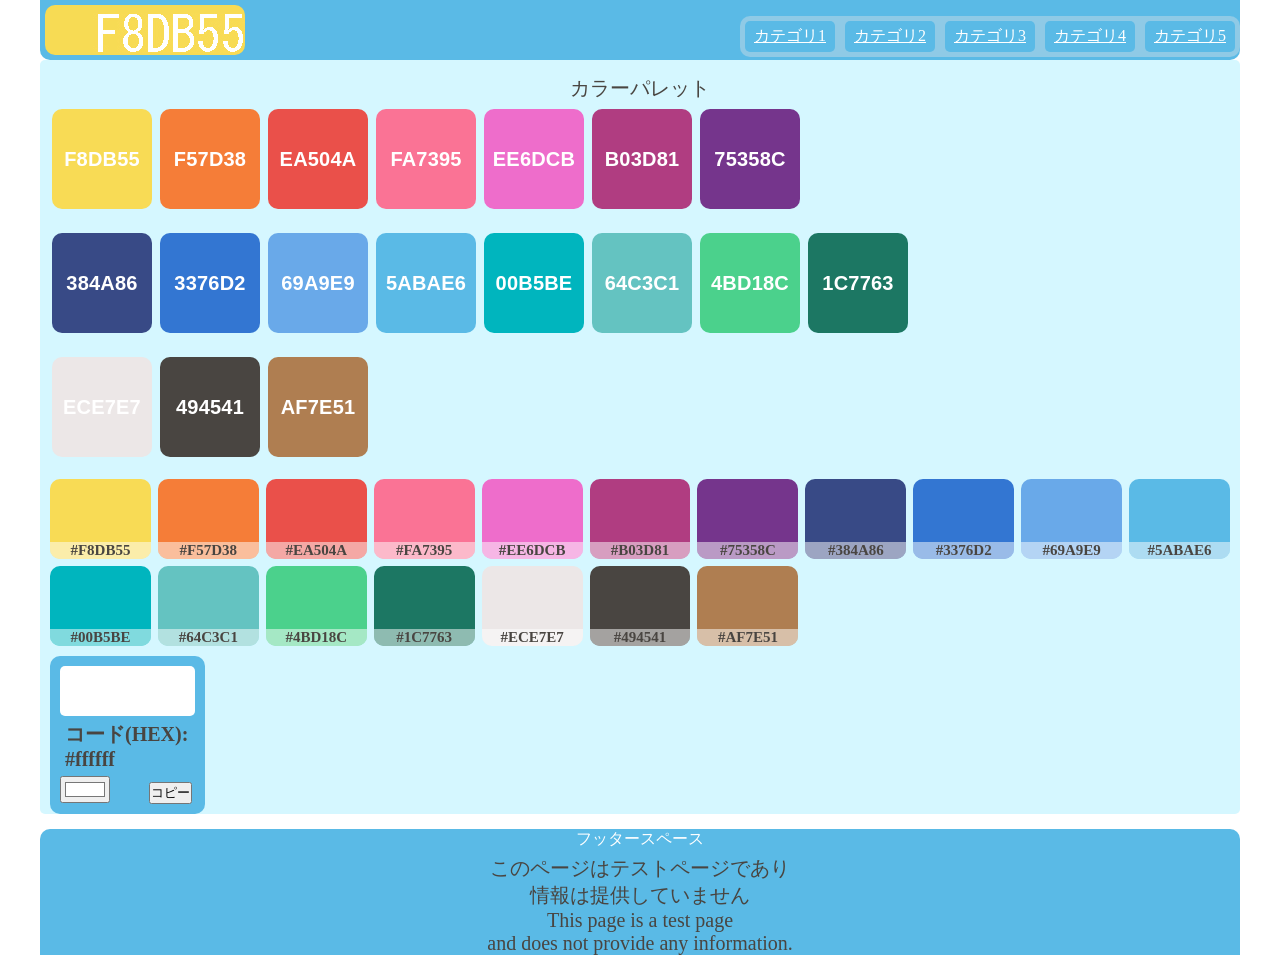
==== color.html @ ba44e424 "Update color.html" ====
<!DOCTYPE html>
<html lang="ja">

<head>
    <meta charset="utf-8">
    <meta name="viewport" content="width=device-width, initial-scale=1.0">
    <title>カラーパレット</title>

    <meta name="description" content="カラーパレット"> <!-- ページの説明 -->
    <meta name="format-detection" content="telephone=no">

    <link rel="stylesheet" href="CSS_JS/color.css">
    <script src="CSS_JS/color.js" defer></script>
    <script src="CSS_JS/floatingBanner.js" defer></script>

</head>


<body>

<div id="container">

    <header id="header">
        <h1>
            <a href="https://1pondemo2njin3.github.io/test/top.html">
            <img src="Images/00.jpg" alt="ロゴマーク"></a>
        </h1>  

        <nav class="nav">
            <ul>
            <li><a href="">カテゴリ1</a></li>
            <li><a href="">カテゴリ2</a></li>
            <li><a href="">カテゴリ3</a></li>
            <li><a href="">カテゴリ4</a></li>
            <li><a href="">カテゴリ5</a></li>
            </ul>
        </nav> 

        <div class="floating-banner" id="floatingBanner">
            <h1>
                <a href="https://1pondemo2njin3.github.io/test/top.html">
                <img src="Images/00.jpg" alt="ロゴマーク"></a>
            </h1>

            <div class="nav_f">
            <nav class="nav">
                <ul>
                <li><a href="">カテゴリ1</a></li>
                <li><a href="">カテゴリ2</a></li>
                <li><a href="">カテゴリ3</a></li>
                <li><a href="">カテゴリ4</a></li>
                <li><a href="">カテゴリ5</a></li>
                </ul>
            </nav>
            <span class="floating-banner__close" id="bannerClose">閉</span>
            </div>

        </div>
    </header>

<main id="main">

    <div id="topic">       
        <p style="text-align:center">カラーパレット</p>
        <button class="color-btn color_F8DB55">F8DB55</button>
        <button class="color-btn color_F57D38">F57D38</button>
        <button class="color-btn color_EA504A">EA504A</button>
        <button class="color-btn color_FA7395">FA7395</button>
        <button class="color-btn color_EE6DCB">EE6DCB</button>
        <button class="color-btn color_B03D81">B03D81</button>
        <button class="color-btn color_75358C">75358C</button>
     
    </div>
    <div id="topic">   
        <button class="color-btn color_384A86">384A86</button>
        <button class="color-btn color_3376D2">3376D2</button>
        <button class="color-btn color_69A9E9">69A9E9</button>        
        <button class="color-btn color_5ABAE6">5ABAE6</button>
        <button class="color-btn color_00B5BE">00B5BE</button>        
        <button class="color-btn color_64C3C1">64C3C1</button>
        <button class="color-btn color_4BD18C">4BD18C</button>
        <button class="color-btn color_1C7763">1C7763</button>

    </div>
    <div id="topic">   
        <button class="color-btn color_ECE7E7">ECE7E7</button>
        <button class="color-btn color_494541">494541</button>
        <button class="color-btn color_AF7E51">AF7E51</button>

    </div>

    <div class="palette" id="palette"></div>

    <div id="cp_container">
        <!-- 色プレビュー -->
        <div class="color-box_P" id="colorPreview"></div>
        <!-- 選択色のHEXコード表示 -->
        <p>コード(HEX): <span id="colorCode">#ffffff</span></p>    
        <!-- カラーピッカー -->
        <input type="color" id="colorPicker" value="#ffffff">
        <!-- コピー用ボタン -->
        <button id="copyBtn">コピー</button>
    </div>

</main>
<footer>フッタースペース
    <p>このページはテストページであり <br>情報は提供していません<br>
       This page is a test page <br>and does not provide any information.</p>
</footer>

</div>
</body>
</html>
---- CSS_JS/color.css ----
@charset "UTF-8";

body {max-width: 1200px; margin: 0 auto; /* 余白を無くす */}

img {margin: 5px; /* 外枠 */ padding: 0px; /* 内枠 */ 
     border-radius: 10px; /* 角の丸み*/}

h1 {margin: 0;} /*余白を無くす*/
h2 { margin: 0px 5px;}

p {margin: 5px; font-size: 20px; color: #494541;}



#container {
    width: auto;
    margin: 0 auto; /* 中央表示 */
    }


#header {
    display: flex; /* 横配列 */  
    height: 60px; min-width: 755px; /* 最小値 */
    margin: 0 auto; /* 中央表示 */
    justify-content: space-between; /* 要素間スペース 均等配置 両端 詰め */
    border-radius: 0 0 10px 10px;
    background-color: #5abae6;
    }
  

.floating-banner {
    display: flex; /* 横配列 */
    height: 60px; width: auto; min-width: 755px;
    border-radius: 0 0 10px 10px;  
    justify-content: space-between;
    pointer-events: none;  
    background: #5abae6;
    color: #fff;
    position: fixed; /*画面上に固定*/
    top: 0px;  
    opacity: 0; /* 初期状態を非表示(透明度) */
    transform: translateY(-100%);
    transition: opacity 0.4s ease, transform 0.4s ease, bottom 0.3s ease;
    z-index: 10;
    }
  
.floating-banner.is-visible {
    pointer-events: auto;
    opacity: 1;  
    transform: translateY(0);
    }
  
/*閉じる表示*/
.floating-banner__close {
    height: 20px; width: auto;
    padding: 5px; margin: 25px 5px;
    border-radius: 5px;
    background-color: #8fcae6;
    font-size: 12px;
    cursor: pointer;
    opacity: 1;
    }
  
.floating-banner__close:hover {opacity: 1;}
  
.nav_f {display: flex;}
  
  
.nav ul {
    display: flex;
    padding: 0;
    border-radius: 10px;
    background-color: #8fcae6;
    list-style-type: none;
    text-align: center;  
    }
  
.nav li {
    flex: 1; /* 各フレックスアイテムを等幅 */ 
    width: 80px; height: auto; 
    padding: 5px; margin: 5px;
    border-radius: 5px;
    background-color: #5abae6;
    }
  
.nav a{color: #fff;}
  
  
footer {
    height: auto; min-width: 755px; /* 最小値 */
    margin: 15px 0 0 0; padding: 0;
    border-radius: 10px 10px 0 0;
    justify-content: space-between;
    text-align:center; color: #fff;
    background-color: #5abae6;
    }
  
#main {
    width: auto; height: auto;
    margin: 0px; padding: 0px;
    border-radius: 5px;
    background-color: #d5f7ff;    
    }

#topic {
    width: auto;
    margin: 0px; padding: 10px;
    }

/* ボタンの基本デザイン */
.color-btn {
    width: 100px; height: 100px;
    margin: 2px; padding: 0px;
    border: none; border-radius: 10px;
    font-size: 20px; font-weight: 700; color: #fff;
    line-height: 0; letter-spacing: .01em;
    cursor: pointer;
    }

/* サンプル用の色 */
.color_F8DB55 {background-color: #F8DB55}
.color_F57D38 {background-color: #F57D38}
.color_EA504A {background-color: #EA504A}
.color_FA7395 {background-color: #FA7395}
.color_EE6DCB {background-color: #EE6DCB}
.color_B03D81 {background-color: #B03D81}
.color_75358C {background-color: #75358C}

.color_384A86 {background-color: #384A86}
.color_3376D2 {background-color: #3376D2}
.color_69A9E9 {background-color: #69A9E9}
.color_5ABAE6 {background-color: #5ABAE6}
.color_00B5BE {background-color: #00B5BE}
.color_64C3C1 {background-color: #64C3C1}
.color_4BD18C {background-color: #4BD18C}
.color_1C7763 {background-color: #1C7763}

.color_ECE7E7 {background-color: #ECE7E7}
.color_494541 {background-color: #494541}
.color_AF7E51 {background-color: #AF7E51}



.palette {
    margin: 0px; padding: 10px;
    display: grid;
    grid-template-columns: repeat(auto-fill, minmax(100px, 1fr));
    gap: 7px;
    }

.color-box {
    position: relative;
    height: 80px;
    border-radius: 10px;
    transition: transform 0.1s;
    overflow: hidden;   
    cursor: pointer;    
    }

.color-box:hover {transform: scale(1.1);}

.color-label {
    position: absolute;
    bottom: 0;
    width: 100%;
    padding: 0px;
    font-size: 15px; font-weight: 700; color: #494541;
    text-align: center;
    background: #ffffff80;   
    }



#cp_container {
    width: 135px; height: auto;
    margin: 0px 10px; padding: 10px;    
    font-weight: 700;
    border-radius: 10px;
    background: #5ABAE6;   
    }

.color-box_P {
    width: 135px; height: 50px;
    border-radius: 5px;
    background: #ffffff; 
    }



button {
    width: auto; height: auto;
    margin-left: 35px; padding: 0px;
    cursor: pointer;
    }
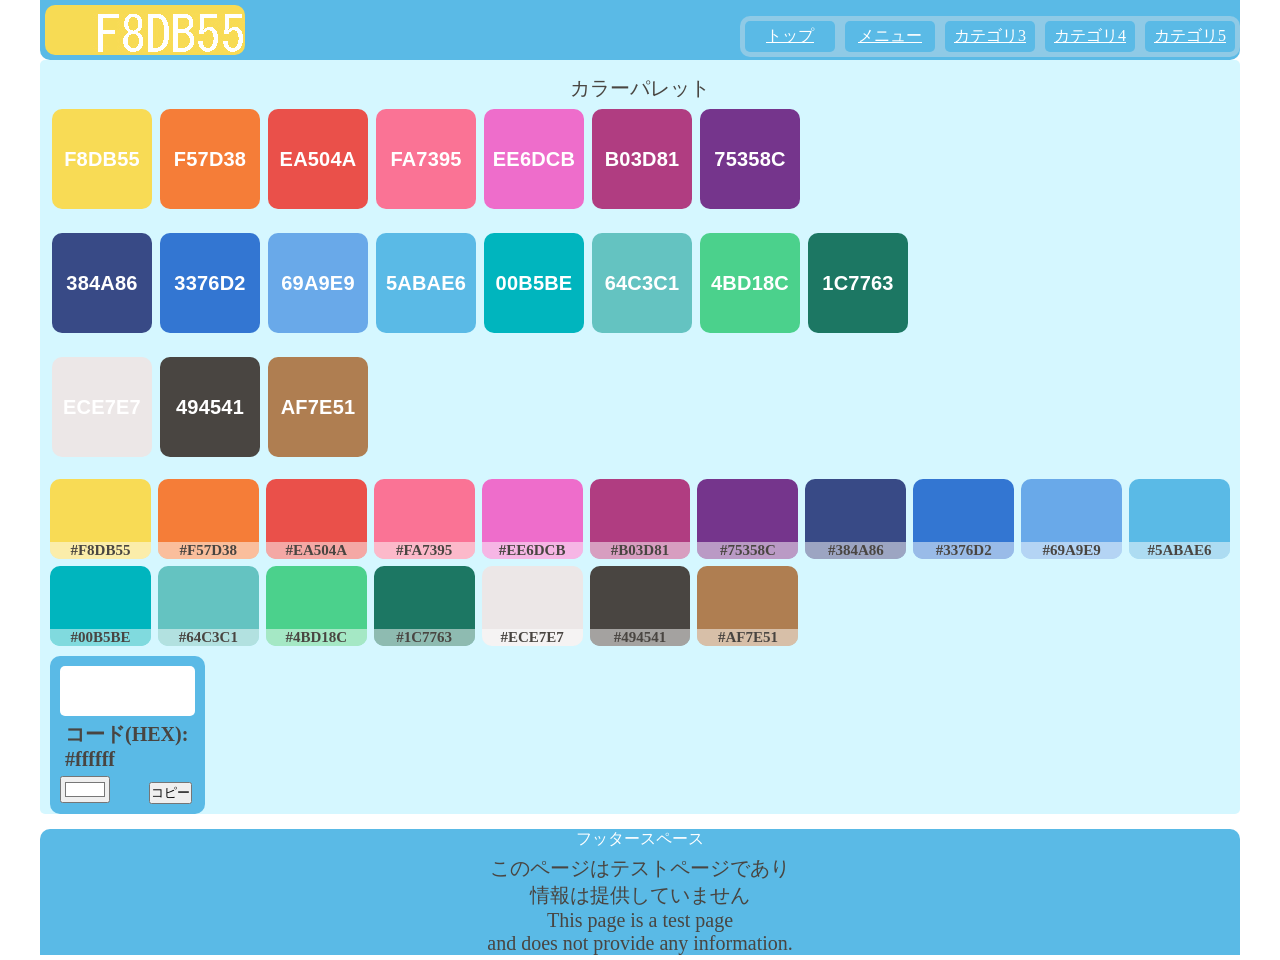
==== commit 14ebbc2f: "Update color.html" ====
--- a/color.html
+++ b/color.html
@@ -23,13 +23,13 @@
     <header id="header">
         <h1>
             <a href="https://1pondemo2njin3.github.io/test/top.html">
-            <img src="Images/00.jpg" alt="ロゴマーク"></a>
+            <img src="Images/00.jpg" alt="トップページへ"></a>
         </h1>  
 
         <nav class="nav">
             <ul>
-            <li><a href="">カテゴリ1</a></li>
-            <li><a href="">カテゴリ2</a></li>
+            <li><a href="https://1pondemo2njin3.github.io/test/top.html">トップ</a></li>
+            <li><a href="https://1pondemo2njin3.github.io/test/next_01.html">メニュー</a></li>
             <li><a href="">カテゴリ3</a></li>
             <li><a href="">カテゴリ4</a></li>
             <li><a href="">カテゴリ5</a></li>
@@ -39,14 +39,14 @@
         <div class="floating-banner" id="floatingBanner">
             <h1>
                 <a href="https://1pondemo2njin3.github.io/test/top.html">
-                <img src="Images/00.jpg" alt="ロゴマーク"></a>
+                <img src="Images/00.jpg" alt="トップページへ"></a>
             </h1>
 
             <div class="nav_f">
             <nav class="nav">
                 <ul>
-                <li><a href="">カテゴリ1</a></li>
-                <li><a href="">カテゴリ2</a></li>
+                <li><a href="https://1pondemo2njin3.github.io/test/top.html">トップ</a></li>
+                <li><a href="https://1pondemo2njin3.github.io/test/next_01.html">メニュー</a></li>
                 <li><a href="">カテゴリ3</a></li>
                 <li><a href="">カテゴリ4</a></li>
                 <li><a href="">カテゴリ5</a></li>
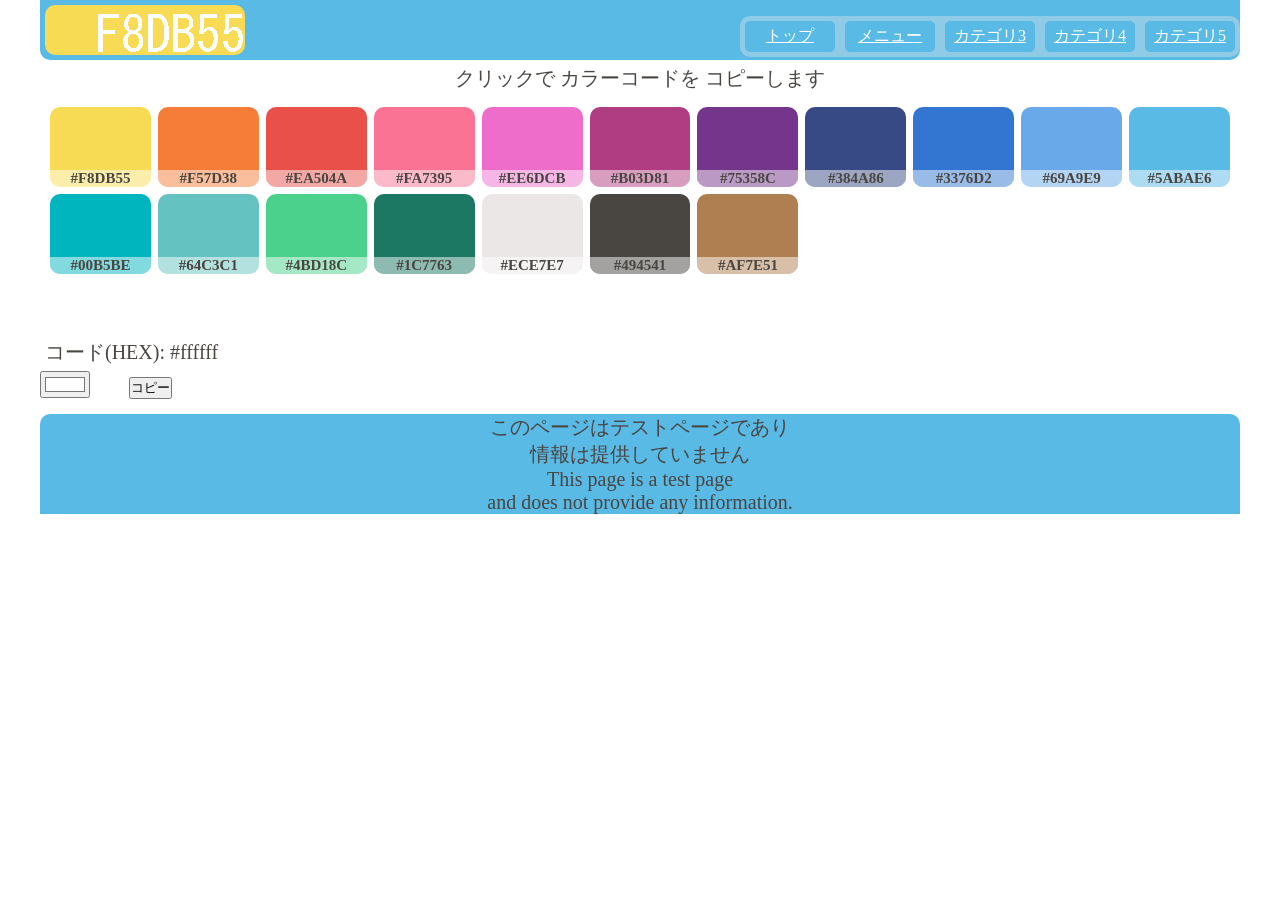
==== commit cec21ebf: "更新" ====
--- a/color.html
+++ b/color.html
@@ -18,7 +18,7 @@
 
 <body>
 
-<div id="container">
+<div id="container_all">
 
     <header id="header">
         <h1>
@@ -35,80 +35,83 @@
             <li><a href="">カテゴリ5</a></li>
             </ul>
         </nav> 
-
-        <div class="floating-banner" id="floatingBanner">
-            <h1>
-                <a href="https://1pondemo2njin3.github.io/test/top.html">
-                <img src="Images/00.jpg" alt="トップページへ"></a>
-            </h1>
-
-            <div class="nav_f">
-            <nav class="nav">
-                <ul>
-                <li><a href="https://1pondemo2njin3.github.io/test/top.html">トップ</a></li>
-                <li><a href="https://1pondemo2njin3.github.io/test/next_01.html">メニュー</a></li>
-                <li><a href="">カテゴリ3</a></li>
-                <li><a href="">カテゴリ4</a></li>
-                <li><a href="">カテゴリ5</a></li>
-                </ul>
-            </nav>
-            <span class="floating-banner__close" id="bannerClose">閉</span>
-            </div>
-
-        </div>
     </header>
 
-<main id="main">
+    <div class="floating-banner" id="floatingBanner">
+         <h1>
+            <a href="https://1pondemo2njin3.github.io/test/top.html">
+            <img src="Images/00.jpg" alt="トップページへ"></a>
+        </h1>
 
-    <div id="topic">       
-        <p style="text-align:center">カラーパレット</p>
-        <button class="color-btn color_F8DB55">F8DB55</button>
-        <button class="color-btn color_F57D38">F57D38</button>
-        <button class="color-btn color_EA504A">EA504A</button>
-        <button class="color-btn color_FA7395">FA7395</button>
-        <button class="color-btn color_EE6DCB">EE6DCB</button>
-        <button class="color-btn color_B03D81">B03D81</button>
-        <button class="color-btn color_75358C">75358C</button>
-     
-    </div>
-    <div id="topic">   
-        <button class="color-btn color_384A86">384A86</button>
-        <button class="color-btn color_3376D2">3376D2</button>
-        <button class="color-btn color_69A9E9">69A9E9</button>        
-        <button class="color-btn color_5ABAE6">5ABAE6</button>
-        <button class="color-btn color_00B5BE">00B5BE</button>        
-        <button class="color-btn color_64C3C1">64C3C1</button>
-        <button class="color-btn color_4BD18C">4BD18C</button>
-        <button class="color-btn color_1C7763">1C7763</button>
-
-    </div>
-    <div id="topic">   
-        <button class="color-btn color_ECE7E7">ECE7E7</button>
-        <button class="color-btn color_494541">494541</button>
-        <button class="color-btn color_AF7E51">AF7E51</button>
+        <div class="floating-banner_nav">
+        <nav class="nav">
+            <ul>
+            <li><a href="https://1pondemo2njin3.github.io/test/top.html">トップ</a></li>
+            <li><a href="https://1pondemo2njin3.github.io/test/next_01.html">メニュー</a></li>
+            <li><a href="">カテゴリ3</a></li>
+            <li><a href="">カテゴリ4</a></li>
+            <li><a href="">カテゴリ5</a></li>
+            </ul>
+        </nav>
+        <span class="floating-banner__close" id="bannerClose">閉</span>
+        </div>
 
     </div>
 
-    <div class="palette" id="palette"></div>
 
-    <div id="cp_container">
-        <!-- 色プレビュー -->
-        <div class="color-box_P" id="colorPreview"></div>
-        <!-- 選択色のHEXコード表示 -->
-        <p>コード(HEX): <span id="colorCode">#ffffff</span></p>    
-        <!-- カラーピッカー -->
-        <input type="color" id="colorPicker" value="#ffffff">
-        <!-- コピー用ボタン -->
-        <button id="copyBtn">コピー</button>
-    </div>
+    <main>
+        <p style="text-align:center">クリックで カラーコードを コピーします</p>
+            
+        <div class="palette" id="palette"></div> <!-- color.js -->
 
-</main>
-<footer>フッタースペース
-    <p>このページはテストページであり <br>情報は提供していません<br>
-       This page is a test page <br>and does not provide any information.</p>
-</footer>
+        <!-- <div id="color_palette">       
+
+            <button class="color-btn color_F8DB55">F8DB55</button>
+            <button class="color-btn color_F57D38">F57D38</button>
+            <button class="color-btn color_EA504A">EA504A</button>
+            <button class="color-btn color_FA7395">FA7395</button>
+            <button class="color-btn color_EE6DCB">EE6DCB</button>
+            <button class="color-btn color_B03D81">B03D81</button>
+            <button class="color-btn color_75358C">75358C</button>    
+        </div>
+
+        <div id="color_palette">   
+            <button class="color-btn color_384A86">384A86</button>
+            <button class="color-btn color_3376D2">3376D2</button>
+            <button class="color-btn color_69A9E9">69A9E9</button>        
+            <button class="color-btn color_5ABAE6">5ABAE6</button>
+            <button class="color-btn color_00B5BE">00B5BE</button>        
+            <button class="color-btn color_64C3C1">64C3C1</button>
+            <button class="color-btn color_4BD18C">4BD18C</button>
+            <button class="color-btn color_1C7763">1C7763</button>
+        </div>
+
+        <div id="color_palette">   
+            <button class="color-btn color_ECE7E7">ECE7E7</button>
+            <button class="color-btn color_494541">494541</button>
+            <button class="color-btn color_AF7E51">AF7E51</button>
+        </div> -->
+
+        <div id="container_colorPicker">
+            <!-- 色プレビュー -->
+            <div class="color-box_P" id="colorPreview"></div>
+            <!-- 選択色のHEXコード表示 -->
+            <p>コード(HEX): <span id="colorCode">#ffffff</span></p>    
+            <!-- カラーピッカー -->
+            <input type="color" id="colorPicker" value="#ffffff">
+            <!-- コピー用ボタン -->
+            <button id="copyBtn">コピー</button>
+        </div>
+
+    </main>
+
+    <footer>
+        <p>このページはテストページであり <br>情報は提供していません<br>
+           This page is a test page <br>and does not provide any information.</p>
+    </footer>
 
 </div>
+
 </body>
 </html>
 
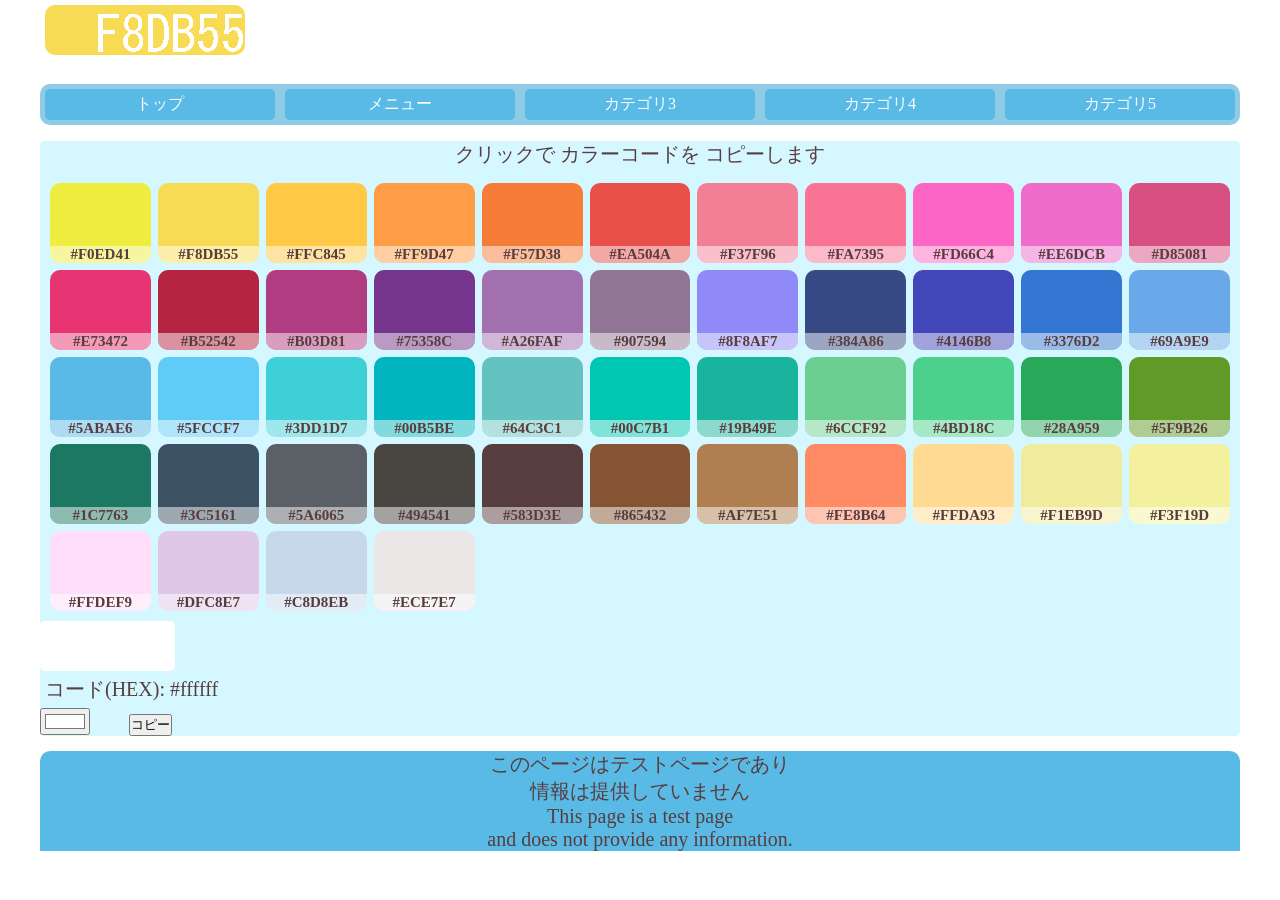
==== commit c3faa159: "更新" ====
--- a/color.html
+++ b/color.html
@@ -20,7 +20,7 @@
 
 <div id="container_all">
 
-    <header id="header">
+    <header>
         <h1>
             <a href="https://1pondemo2njin3.github.io/test/top.html">
             <img src="Images/00.jpg" alt="トップページへ"></a>
@@ -92,7 +92,7 @@
             <button class="color-btn color_AF7E51">AF7E51</button>
         </div> -->
 
-        <div id="container_colorPicker">
+        <div id="container_color_picker">
             <!-- 色プレビュー -->
             <div class="color-box_P" id="colorPreview"></div>
             <!-- 選択色のHEXコード表示 -->
--- a/CSS_JS/color.css
+++ b/CSS_JS/color.css
@@ -1,36 +1,46 @@
+
 @charset "UTF-8";
 
-body {max-width: 1200px; margin: 0 auto; /* 余白を無くす */}
+/* 画面幅に応じての設定*/
+@media screen and (max-width: 975px) {
+  body{width: 760px;} #floatingBanner{width: 760px;}}
+
+@media screen and (min-width: 975px) {
+  body{width: 975px;} #floatingBanner{width: 975px;}}
+
+@media screen and (min-width: 1150px) {
+  body{width: 1200px;} #floatingBanner{width: 1200px;}}
+
+
+
+body {margin: 0 auto;} /* 余白を無くす */
 
 img {margin: 5px; /* 外枠 */ padding: 0px; /* 内枠 */ 
      border-radius: 10px; /* 角の丸み*/}
 
 h1 {margin: 0;} /*余白を無くす*/
-h2 { margin: 0px 5px;}
-
-p {margin: 5px; font-size: 20px; color: #494541;}
-
-
-
-#container {
-    width: auto;
-    margin: 0 auto; /* 中央表示 */
-    }
+h2 {margin: 0px 5px;}
+
+p {margin: 5px; font-size: 20px; color: #583D3E;}
+
+a {text-decoration: none;} /* リンクの下線 */
 
 
 #header {
     display: flex; /* 横配列 */  
-    height: 60px; min-width: 755px; /* 最小値 */
+    width: auto; height: 60px;
     margin: 0 auto; /* 中央表示 */
-    justify-content: space-between; /* 要素間スペース 均等配置 両端 詰め */
     border-radius: 0 0 10px 10px;
+    justify-content: ; /* 要素間スペース 均等配置 両端 詰め */
     background-color: #5abae6;
     }
   
 
 .floating-banner {
     display: flex; /* 横配列 */
-    height: 60px; width: auto; min-width: 755px;
+    width: auto; height: 60px;
+    min-width: 760px; /* main+navの最小幅 */
+    max-width: 1200px;
     border-radius: 0 0 10px 10px;  
     justify-content: space-between;
     pointer-events: none;  
@@ -52,8 +62,8 @@
   
 /*閉じる表示*/
 .floating-banner__close {
-    height: 20px; width: auto;
-    padding: 5px; margin: 25px 5px;
+    width: auto; height: 20px;
+    margin: 25px 5px; padding: 5px;
     border-radius: 5px;
     background-color: #8fcae6;
     font-size: 12px;
@@ -61,11 +71,11 @@
     opacity: 1;
     }
   
-.floating-banner__close:hover {opacity: 1;}
-  
-.nav_f {display: flex;}
-  
-  
+.floating-banner__close:hover {opacity: 1;}  
+.floating-banner_nav {display: flex;}
+
+.nav{margin-left: auto;}
+.nav a{color: #fff;}   
 .nav ul {
     display: flex;
     padding: 0;
@@ -83,9 +93,8 @@
     background-color: #5abae6;
     }
   
-.nav a{color: #fff;}
-  
-  
+
+
 footer {
     height: auto; min-width: 755px; /* 最小値 */
     margin: 15px 0 0 0; padding: 0;
@@ -94,15 +103,27 @@
     text-align:center; color: #fff;
     background-color: #5abae6;
     }
-  
-#main {
+
+
+
+#container_all {
+    width: auto;
+    min-width: 760px;  /* 最小値 */
+    max-width: 1200px;
+    margin: 0 auto; /* 中央表示 */
+    /* background-color: #ece7e7; */
+    color: #494541;
+    }
+
+main {
     width: auto; height: auto;
     margin: 0px; padding: 0px;
     border-radius: 5px;
     background-color: #d5f7ff;    
     }
 
-#topic {
+
+#color_palette {
     width: auto;
     margin: 0px; padding: 10px;
     }
@@ -141,6 +162,7 @@
 
 
 
+/* color.js */
 .palette {
     margin: 0px; padding: 10px;
     display: grid;
@@ -148,9 +170,11 @@
     gap: 7px;
     }
 
+
+
 .color-box {
     position: relative;
-    height: 80px;
+    width: auto; height: 80px;
     border-radius: 10px;
     transition: transform 0.1s;
     overflow: hidden;   
@@ -164,14 +188,14 @@
     bottom: 0;
     width: 100%;
     padding: 0px;
-    font-size: 15px; font-weight: 700; color: #494541;
+    font-size: 15px; font-weight: 700; color: #583D3E;
     text-align: center;
     background: #ffffff80;   
     }
 
 
 
-#cp_container {
+#container_colorPicker {
     width: 135px; height: auto;
     margin: 0px 10px; padding: 10px;    
     font-weight: 700;
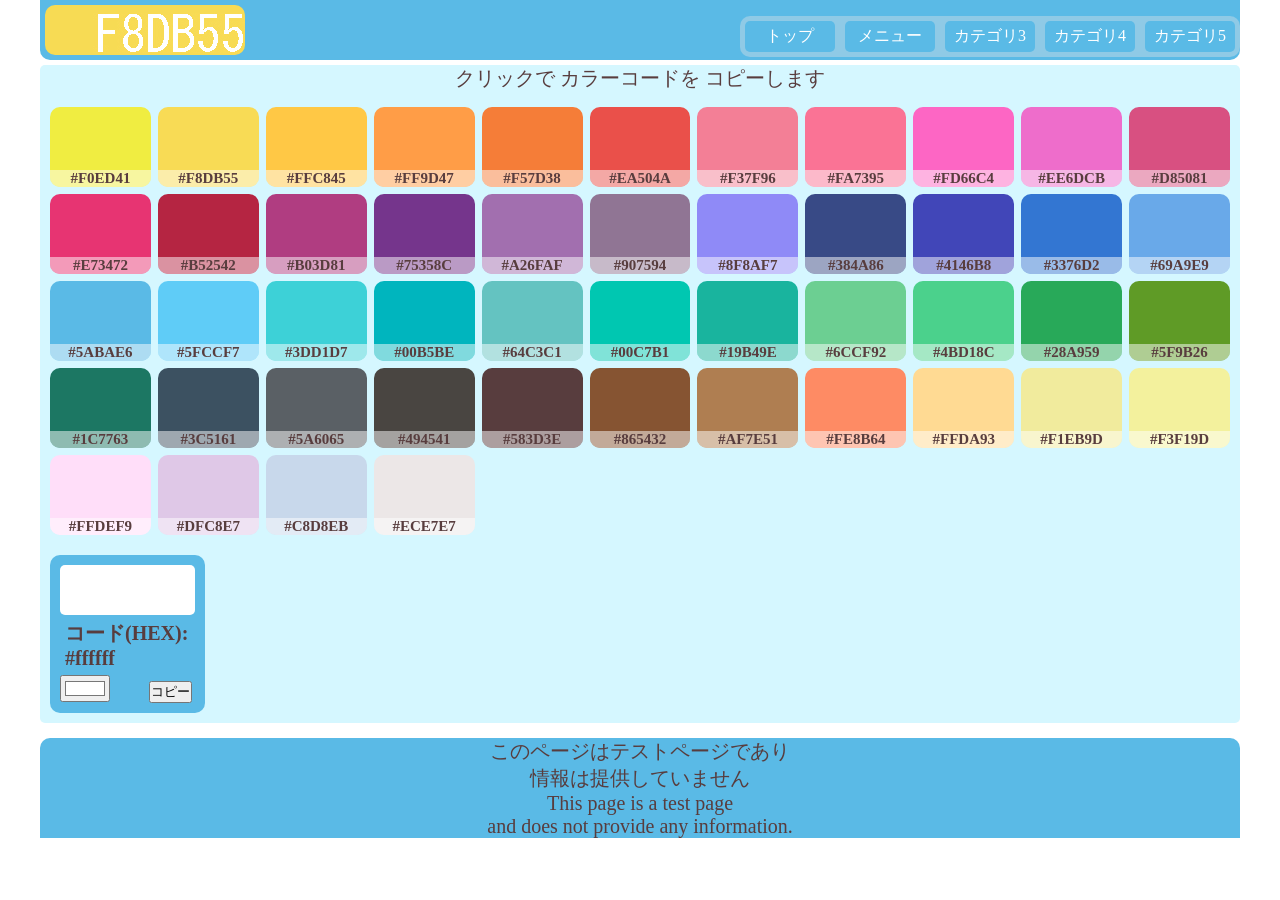
==== commit 26b41c8f: "Add files via upload" ====
--- a/color.html
+++ b/color.html
@@ -3,7 +3,7 @@
 
 <head>
     <meta charset="utf-8">
-    <meta name="viewport" content="width=device-width, initial-scale=1.0">
+    <meta name="viewport" content="width=device-width, initial-scale=0.5">
     <title>カラーパレット</title>
 
     <meta name="description" content="カラーパレット"> <!-- ページの説明 -->
--- a/CSS_JS/color.css
+++ b/CSS_JS/color.css
@@ -1,22 +1,29 @@
 
 @charset "UTF-8";
 
+/* 画面幅が ~px以下のとき 指定カラムを非表示 */
+@media (max-width: 600px) {#floatingBanner h1 {display: none;}}
+/*  @media (max-width: 760px) {#sub_menu {display: none;}}
+    @media (max-width: 1150px) {#topic {display: none;}} */
+
 /* 画面幅に応じての設定*/
-@media screen and (max-width: 975px) {
-  body{width: 760px;} #floatingBanner{width: 760px;}}
-
-@media screen and (min-width: 975px) {
-  body{width: 975px;} #floatingBanner{width: 975px;}}
-
-@media screen and (min-width: 1150px) {
-  body{width: 1200px;} #floatingBanner{width: 1200px;}}
-
-
-
-body {margin: 0 auto;} /* 余白を無くす */
-
-img {margin: 5px; /* 外枠 */ padding: 0px; /* 内枠 */ 
-     border-radius: 10px; /* 角の丸み*/}
+@media screen and (max-width: 759px) {
+    body{width: 650px;} #floatingBanner{width: 650px;}
+      h1 img {width: 100px; height: 50px;}}
+  
+  @media screen and (min-width: 760px) {
+    body{width: 760px;} #floatingBanner{width: 760px;}}
+  
+  @media screen and (min-width: 975px) {
+    body{width: 975px;} #floatingBanner{width: 975px;}}
+  
+  @media screen and (min-width: 1150px) {
+    body{width: 1200px;} #floatingBanner{width: 1200px;}}
+
+
+
+img {margin: 5px; padding: 0px;
+     border-radius: 10px;}
 
 h1 {margin: 0;} /*余白を無くす*/
 h2 {margin: 0px 5px;}
@@ -26,21 +33,31 @@
 a {text-decoration: none;} /* リンクの下線 */
 
 
-#header {
+
+html body {height: 100%; margin: 0 auto;}
+
+header {
     display: flex; /* 横配列 */  
     width: auto; height: 60px;
     margin: 0 auto; /* 中央表示 */
     border-radius: 0 0 10px 10px;
-    justify-content: ; /* 要素間スペース 均等配置 両端 詰め */
     background-color: #5abae6;
     }
   
-
+footer {
+    width: auto; height: auto;
+    margin: 15px 0 0 0; padding: 0;
+    border-radius: 10px 10px 0 0;
+    justify-content: space-between;
+    text-align:center; color: #fff;
+    background-color: #5abae6;
+    }
+
+
+/* フローティング バナー */
 .floating-banner {
     display: flex; /* 横配列 */
     width: auto; height: 60px;
-    min-width: 760px; /* main+navの最小幅 */
-    max-width: 1200px;
     border-radius: 0 0 10px 10px;  
     justify-content: space-between;
     pointer-events: none;  
@@ -74,6 +91,8 @@
 .floating-banner__close:hover {opacity: 1;}  
 .floating-banner_nav {display: flex;}
 
+
+/* ナビゲーション */
 .nav{margin-left: auto;}
 .nav a{color: #fff;}   
 .nav ul {
@@ -95,25 +114,14 @@
   
 
 
-footer {
-    height: auto; min-width: 755px; /* 最小値 */
-    margin: 15px 0 0 0; padding: 0;
-    border-radius: 10px 10px 0 0;
-    justify-content: space-between;
-    text-align:center; color: #fff;
-    background-color: #5abae6;
-    }
-
-
-
+/* 各 コンテナー */
 #container_all {
-    width: auto;
-    min-width: 760px;  /* 最小値 */
-    max-width: 1200px;
+    width: 100%; max-width: 100%;
     margin: 0 auto; /* 中央表示 */
-    /* background-color: #ece7e7; */
     color: #494541;
     }
+
+
 
 main {
     width: auto; height: auto;
@@ -121,6 +129,7 @@
     border-radius: 5px;
     background-color: #d5f7ff;    
     }
+
 
 
 #color_palette {
@@ -195,9 +204,10 @@
 
 
 
-#container_colorPicker {
+#container_color_picker {
+    display: inline-block; /* インライン要素<a><p><span>を ブロック */
     width: 135px; height: auto;
-    margin: 0px 10px; padding: 10px;    
+    margin: 10px; padding: 10px;
     font-weight: 700;
     border-radius: 10px;
     background: #5ABAE6;   
@@ -218,5 +228,3 @@
     }
 
 
-
-
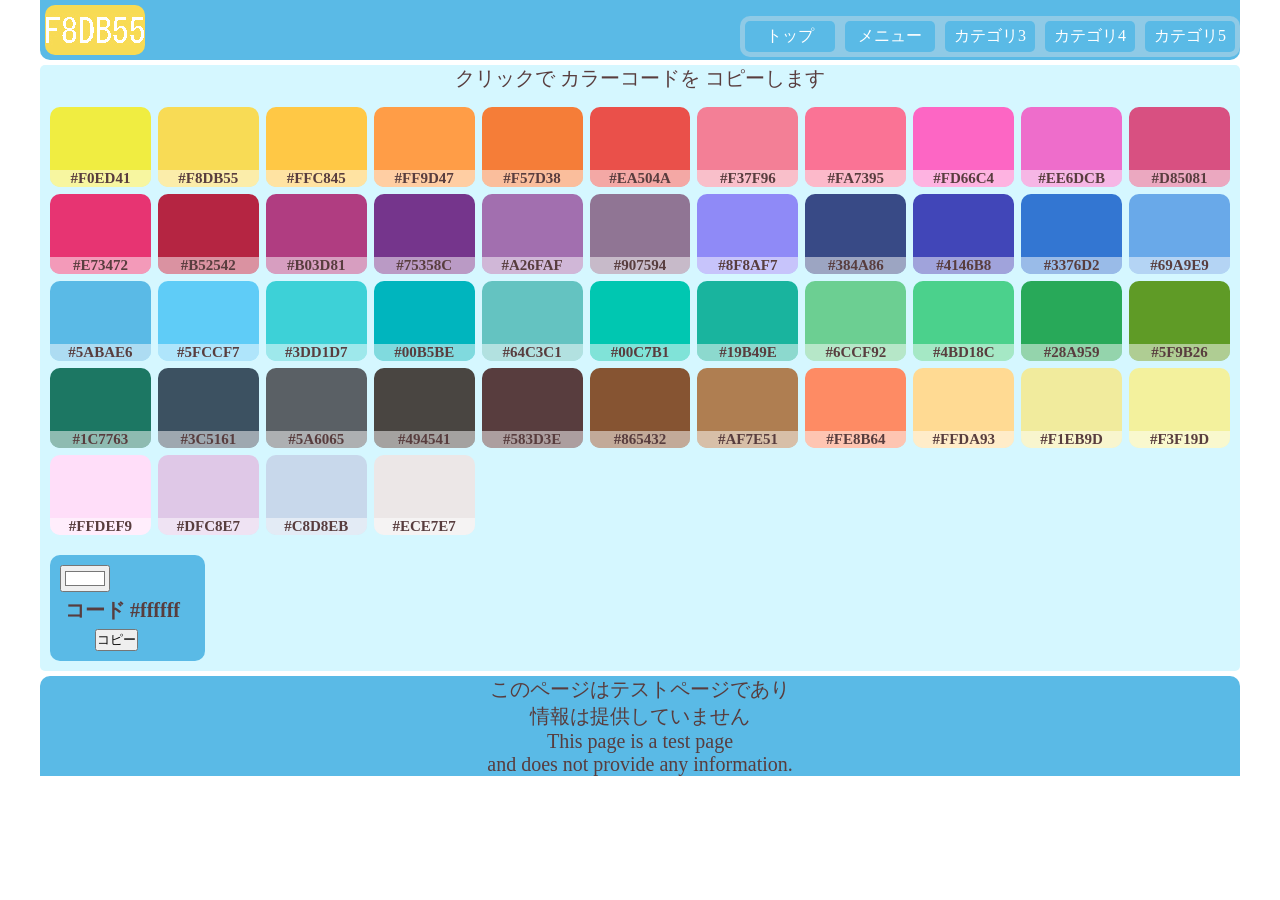
==== commit 1e315140: "Add files via upload" ====
--- a/color.html
+++ b/color.html
@@ -3,7 +3,7 @@
 
 <head>
     <meta charset="utf-8">
-    <meta name="viewport" content="width=device-width, initial-scale=0.5">
+    <meta name="viewport" content="width=device-width,">
     <title>カラーパレット</title>
 
     <meta name="description" content="カラーパレット"> <!-- ページの説明 -->
@@ -23,7 +23,7 @@
     <header>
         <h1>
             <a href="https://1pondemo2njin3.github.io/test/top.html">
-            <img src="Images/00.jpg" alt="トップページへ"></a>
+            <img src="Images/00_s.jpg" alt="トップページへ"></a>
         </h1>  
 
         <nav class="nav">
@@ -40,7 +40,7 @@
     <div class="floating-banner" id="floatingBanner">
          <h1>
             <a href="https://1pondemo2njin3.github.io/test/top.html">
-            <img src="Images/00.jpg" alt="トップページへ"></a>
+            <img src="Images/00_s.jpg" alt="トップページへ"></a>
         </h1>
 
         <div class="floating-banner_nav">
@@ -93,14 +93,14 @@
         </div> -->
 
         <div id="container_color_picker">
-            <!-- 色プレビュー -->
-            <div class="color-box_P" id="colorPreview"></div>
+            <!-- 色プレビュー
+            <div class="color-box_P" id="colorPreview"></div> -->
+            <!-- カラーピッカー -->
+            <input type="color" id="colorPicker" value="#ffffff">       
             <!-- 選択色のHEXコード表示 -->
-            <p>コード(HEX): <span id="colorCode">#ffffff</span></p>    
-            <!-- カラーピッカー -->
-            <input type="color" id="colorPicker" value="#ffffff">
+            <p>コード <span id="colorCode">#ffffff</span></p>    
             <!-- コピー用ボタン -->
-            <button id="copyBtn">コピー</button>
+            <button id="copyBtn">コピー</button>    
         </div>
 
     </main>
--- a/CSS_JS/color.css
+++ b/CSS_JS/color.css
@@ -2,51 +2,56 @@
 @charset "UTF-8";
 
 /* 画面幅が ~px以下のとき 指定カラムを非表示 */
-@media (max-width: 600px) {#floatingBanner h1 {display: none;}}
-/*  @media (max-width: 760px) {#sub_menu {display: none;}}
-    @media (max-width: 1150px) {#topic {display: none;}} */
-
-/* 画面幅に応じての設定*/
-@media screen and (max-width: 759px) {
-    body{width: 650px;} #floatingBanner{width: 650px;}
-      h1 img {width: 100px; height: 50px;}}
-  
-  @media screen and (min-width: 760px) {
-    body{width: 760px;} #floatingBanner{width: 760px;}}
-  
-  @media screen and (min-width: 975px) {
-    body{width: 975px;} #floatingBanner{width: 975px;}}
-  
-  @media screen and (min-width: 1150px) {
-    body{width: 1200px;} #floatingBanner{width: 1200px;}}
-
-
-
-img {margin: 5px; padding: 0px;
-     border-radius: 10px;}
-
-h1 {margin: 0;} /*余白を無くす*/
-h2 {margin: 0px 5px;}
-
-p {margin: 5px; font-size: 20px; color: #583D3E;}
-
-a {text-decoration: none;} /* リンクの下線 */
-
-
-
-html body {height: 100%; margin: 0 auto;}
+@media (max-width: 645px) {#floatingBanner h1 {display: none;}}
+
+/* 画面幅に応じての設定 */
+@media screen and (max-width: 660px) {
+    body{min-width: 640px;} #floatingBanner{min-width: 640px;}
+    h1 img {width: 100px; height: 50px;}}
+
+@media screen and (min-width: 660px) {
+    body{max-width: 640px;} #floatingBanner{max-width: 640px;}
+    h1 img {width: 100px; height: 50px;}}
+
+@media screen and (min-width: 775px) {
+    body{max-width: 760px;} #floatingBanner{max-width: 760px;}}
+
+@media screen and (min-width: 990px) {
+    body{max-width: 975px;} #floatingBanner{max-width: 975px;}}
+
+@media screen and (min-width: 1220px) {
+    body{max-width: 1200px;} #floatingBanner{max-width: 1200px;}}
+
+
+
+img {    
+    max-width: 100%; height: auto;
+    margin: 0px auto; padding: 0px;
+    border-radius: 10px;
+    display: block;}
+
+h1  {margin: 0;} /*余白を無くす*/
+h1 img {margin: 5px;}
+h2  {margin: 0px 5px;}
+
+p   {margin: 5px; font-size: 20px; color: #583D3E;}
+a   {text-decoration: none;} /* リンクの下線 */
+
+
+
+html body {width: 100%; height: 100%; margin: 0 auto;}
 
 header {
     display: flex; /* 横配列 */  
     width: auto; height: 60px;
-    margin: 0 auto; /* 中央表示 */
-    border-radius: 0 0 10px 10px;
+    margin: 0 auto; /* 中央寄せ */
+    border-radius: 0 0 10px 10px; /* 角丸 */
     background-color: #5abae6;
     }
   
 footer {
     width: auto; height: auto;
-    margin: 15px 0 0 0; padding: 0;
+    margin: 5px 0 0 0;
     border-radius: 10px 10px 0 0;
     justify-content: space-between;
     text-align:center; color: #fff;
@@ -57,7 +62,7 @@
 /* フローティング バナー */
 .floating-banner {
     display: flex; /* 横配列 */
-    width: auto; height: 60px;
+    width: 100%; height: 60px;
     border-radius: 0 0 10px 10px;  
     justify-content: space-between;
     pointer-events: none;  
@@ -116,9 +121,9 @@
 
 /* 各 コンテナー */
 #container_all {
-    width: 100%; max-width: 100%;
-    margin: 0 auto; /* 中央表示 */
-    color: #494541;
+    width: 100%; max-width: 1200px;
+    margin: 0 auto; /* 中央寄せ */
+    color: #494541; /* 文字色 */
     }
 
 
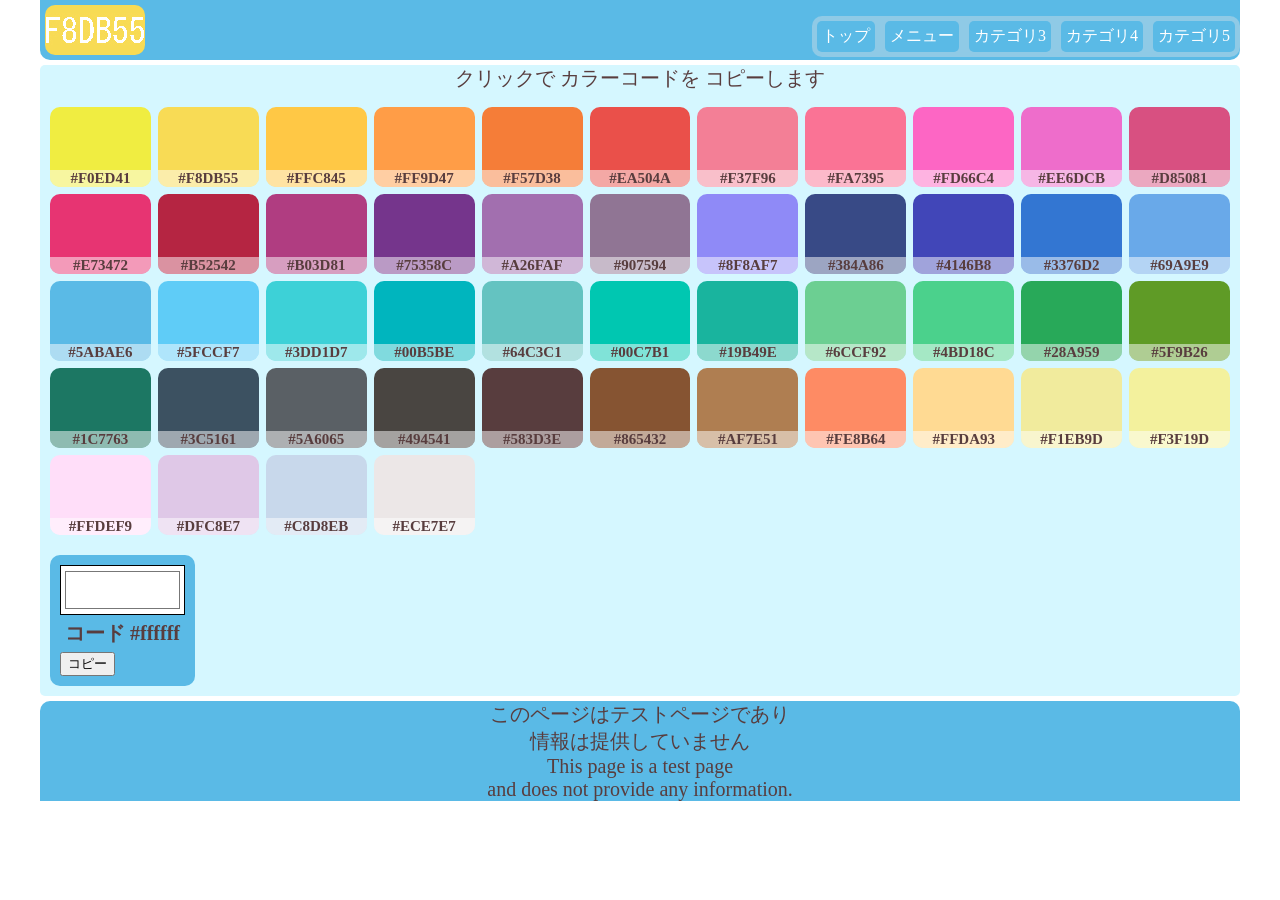
==== commit 759b9bae: "Add files via upload" ====
--- a/color.html
+++ b/color.html
@@ -12,9 +12,7 @@
     <link rel="stylesheet" href="CSS_JS/color.css">
     <script src="CSS_JS/color.js" defer></script>
     <script src="CSS_JS/floatingBanner.js" defer></script>
-
 </head>
-
 
 <body>
 
@@ -30,9 +28,9 @@
             <ul>
             <li><a href="https://1pondemo2njin3.github.io/test/top.html">トップ</a></li>
             <li><a href="https://1pondemo2njin3.github.io/test/next_01.html">メニュー</a></li>
-            <li><a href="">カテゴリ3</a></li>
-            <li><a href="">カテゴリ4</a></li>
-            <li><a href="">カテゴリ5</a></li>
+            <li><a>カテゴリ3</a></li>
+            <li><a>カテゴリ4</a></li>
+            <li><a>カテゴリ5</a></li>
             </ul>
         </nav> 
     </header>
@@ -48,9 +46,9 @@
             <ul>
             <li><a href="https://1pondemo2njin3.github.io/test/top.html">トップ</a></li>
             <li><a href="https://1pondemo2njin3.github.io/test/next_01.html">メニュー</a></li>
-            <li><a href="">カテゴリ3</a></li>
-            <li><a href="">カテゴリ4</a></li>
-            <li><a href="">カテゴリ5</a></li>
+            <li><a>カテゴリ3</a></li>
+            <li><a>カテゴリ4</a></li>
+            <li><a>カテゴリ5</a></li>
             </ul>
         </nav>
         <span class="floating-banner__close" id="bannerClose">閉</span>
--- a/CSS_JS/color.css
+++ b/CSS_JS/color.css
@@ -1,17 +1,12 @@
 
 @charset "UTF-8";
 
-/* 画面幅が ~px以下のとき 指定カラムを非表示 */
-@media (max-width: 645px) {#floatingBanner h1 {display: none;}}
-
 /* 画面幅に応じての設定 */
-@media screen and (max-width: 660px) {
-    body{min-width: 640px;} #floatingBanner{min-width: 640px;}
-    h1 img {width: 100px; height: 50px;}}
-
-@media screen and (min-width: 660px) {
-    body{max-width: 640px;} #floatingBanner{max-width: 640px;}
-    h1 img {width: 100px; height: 50px;}}
+@media screen and (max-width: 655px) {
+    body{min-width: 640px;} #floatingBanner{min-width: 640px;}}
+
+@media screen and (min-width: 655px) {
+    body{max-width: 640px;} #floatingBanner{max-width: 640px;}}
 
 @media screen and (min-width: 775px) {
     body{max-width: 760px;} #floatingBanner{max-width: 760px;}}
@@ -43,14 +38,14 @@
 
 header {
     display: flex; /* 横配列 */  
-    width: auto; height: 60px;
+    width: 100%; height: 60px;
     margin: 0 auto; /* 中央寄せ */
     border-radius: 0 0 10px 10px; /* 角丸 */
     background-color: #5abae6;
     }
   
 footer {
-    width: auto; height: auto;
+    width: 100%; height: auto;
     margin: 5px 0 0 0;
     border-radius: 10px 10px 0 0;
     justify-content: space-between;
@@ -110,9 +105,8 @@
     }
   
 .nav li {
-    flex: 1; /* 各フレックスアイテムを等幅 */ 
-    width: 80px; height: auto; 
-    padding: 5px; margin: 5px;
+    width: auto; height: auto; 
+    margin: 5px; padding: 5px;
     border-radius: 5px;
     background-color: #5abae6;
     }
@@ -211,7 +205,7 @@
 
 #container_color_picker {
     display: inline-block; /* インライン要素<a><p><span>を ブロック */
-    width: 135px; height: auto;
+    width: auto; height: auto;
     margin: 10px; padding: 10px;
     font-weight: 700;
     border-radius: 10px;
@@ -219,17 +213,16 @@
     }
 
 .color-box_P {
-    width: 135px; height: 50px;
-    border-radius: 5px;
-    background: #ffffff; 
-    }
-
-
+    width: auto; height: 50px;
+    border-radius: 5px;
+    background: #ffffff;}
+
+#colorPicker {
+    width: 100%; height: 50px;
+    background: #ffffff;}
 
 button {
     width: auto; height: auto;
-    margin-left: 35px; padding: 0px;
-    cursor: pointer;
-    }
-
-
+    cursor: pointer;}
+
+
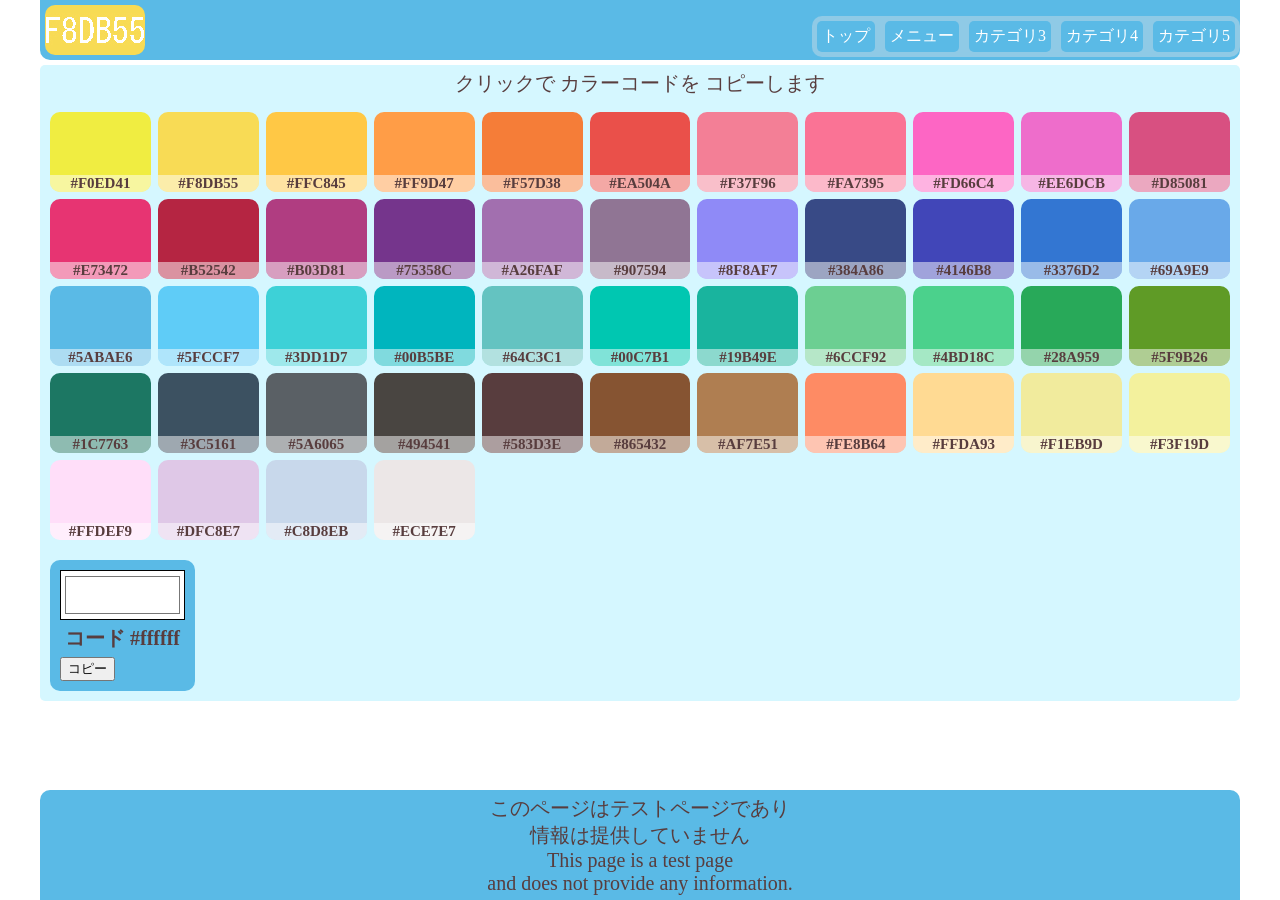
==== commit ae424ff3: "Add files via upload" ====
--- a/color.html
+++ b/color.html
@@ -3,7 +3,7 @@
 
 <head>
     <meta charset="utf-8">
-    <meta name="viewport" content="width=device-width,">
+    <meta name="viewport" content="width=device-width">
     <title>カラーパレット</title>
 
     <meta name="description" content="カラーパレット"> <!-- ページの説明 -->
--- a/CSS_JS/color.css
+++ b/CSS_JS/color.css
@@ -39,14 +39,15 @@
 header {
     display: flex; /* 横配列 */  
     width: 100%; height: 60px;
-    margin: 0 auto; /* 中央寄せ */
+    margin: 0 auto 5px;
     border-radius: 0 0 10px 10px; /* 角丸 */
     background-color: #5abae6;
     }
   
 footer {
     width: 100%; height: auto;
-    margin: 5px 0 0 0;
+    margin: 5px auto 0px;
+    margin-top:auto;
     border-radius: 10px 10px 0 0;
     justify-content: space-between;
     text-align:center; color: #fff;
@@ -115,6 +116,10 @@
 
 /* 各 コンテナー */
 #container_all {
+    display:flex;
+    flex-direction:column; /* 子要素を上から下に縦に並べる */
+    min-height:100vh; /* 表示領域 100%を下回らない*/
+
     width: 100%; max-width: 1200px;
     margin: 0 auto; /* 中央寄せ */
     color: #494541; /* 文字色 */
@@ -123,8 +128,8 @@
 
 
 main {
-    width: auto; height: auto;
-    margin: 0px; padding: 0px;
+    width: 100%; min-width: 640px; height: auto;
+    margin: 0px auto 5px;
     border-radius: 5px;
     background-color: #d5f7ff;    
     }
